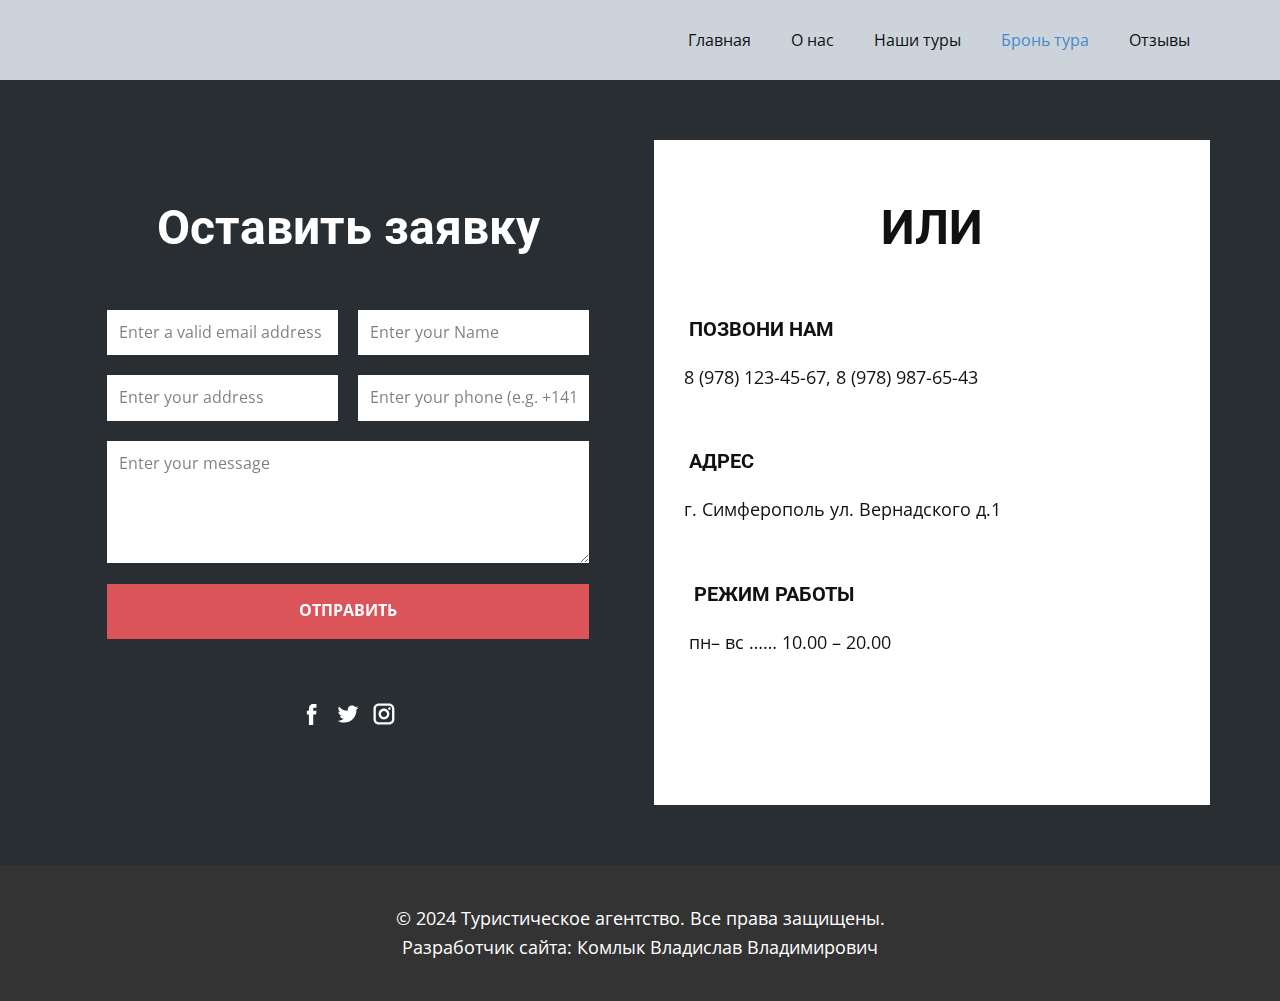
==== Бронь.html @ fac1a06b "Add files via upload" ====
<!DOCTYPE html>
<html style="font-size: 16px;" lang="ru"><head>
    <meta name="viewport" content="width=device-width, initial-scale=1.0">
    <meta charset="utf-8">
    <meta name="keywords" content="Ваши контакты">
    <meta name="description" content="">
    <title>Бронь</title>
    <link rel="stylesheet" href="nicepage.css" media="screen">
<link rel="stylesheet" href="Бронь.css" media="screen">
    <script class="u-script" type="text/javascript" src="jquery.js" defer=""></script>
    <script class="u-script" type="text/javascript" src="nicepage.js" defer=""></script>
    <meta name="generator" content="Nicepage 6.6.3, nicepage.com">
    <meta name="referrer" content="origin">
    <link id="u-theme-google-font" rel="stylesheet" href="https://fonts.googleapis.com/css?family=Roboto:100,100i,300,300i,400,400i,500,500i,700,700i,900,900i|Open+Sans:300,300i,400,400i,500,500i,600,600i,700,700i,800,800i">
    
    
    
    <script type="application/ld+json">{
		"@context": "http://schema.org",
		"@type": "Organization",
		"name": ""
}</script>
    <meta name="theme-color" content="#478ac9">
    <meta property="og:title" content="Бронь">
    <meta property="og:type" content="website">
  <meta data-intl-tel-input-cdn-path="intlTelInput/"></head>
  <body data-path-to-root="./" data-include-products="false" class="u-body u-xl-mode" data-lang="ru"><header class="u-clearfix u-header u-palette-5-light-1 u-header" id="sec-164f"><div class="u-clearfix u-sheet u-sheet-1">
        <nav class="u-menu u-menu-one-level u-offcanvas u-menu-1">
          <div class="menu-collapse" style="font-size: 1rem; letter-spacing: 0px;">
            <a class="u-button-style u-custom-left-right-menu-spacing u-custom-padding-bottom u-custom-top-bottom-menu-spacing u-nav-link u-text-active-palette-1-base u-text-hover-palette-2-base" href="#">
              <svg class="u-svg-link" viewBox="0 0 24 24"><use xmlns:xlink="http://www.w3.org/1999/xlink" xlink:href="#menu-hamburger"></use></svg>
              <svg class="u-svg-content" version="1.1" id="menu-hamburger" viewBox="0 0 16 16" x="0px" y="0px" xmlns:xlink="http://www.w3.org/1999/xlink" xmlns="http://www.w3.org/2000/svg"><g><rect y="1" width="16" height="2"></rect><rect y="7" width="16" height="2"></rect><rect y="13" width="16" height="2"></rect>
</g></svg>
            </a>
          </div>
          <div class="u-custom-menu u-nav-container">
            <ul class="u-nav u-unstyled u-nav-1"><li class="u-nav-item"><a class="u-button-style u-nav-link u-text-active-palette-1-base u-text-hover-palette-2-base" href="Главная.html" style="padding: 10px 20px;">Главная</a>
</li><li class="u-nav-item"><a class="u-button-style u-nav-link u-text-active-palette-1-base u-text-hover-palette-2-base" href="О-нас.html" style="padding: 10px 20px;">О нас</a>
</li><li class="u-nav-item"><a class="u-button-style u-nav-link u-text-active-palette-1-base u-text-hover-palette-2-base" href="Наши-туры.html" style="padding: 10px 20px;">Наши туры</a>
</li><li class="u-nav-item"><a class="u-button-style u-nav-link u-text-active-palette-1-base u-text-hover-palette-2-base" href="Бронь.html" style="padding: 10px 20px;">Бронь тура</a>
</li><li class="u-nav-item"><a class="u-button-style u-nav-link u-text-active-palette-1-base u-text-hover-palette-2-base" href="Отзывы.html" style="padding: 10px 20px;">Отзывы</a>
</li></ul>
          </div>
          <div class="u-custom-menu u-nav-container-collapse">
            <div class="u-black u-container-style u-inner-container-layout u-opacity u-opacity-95 u-sidenav">
              <div class="u-inner-container-layout u-sidenav-overflow">
                <div class="u-menu-close"></div>
                <ul class="u-align-center u-nav u-popupmenu-items u-unstyled u-nav-2"><li class="u-nav-item"><a class="u-button-style u-nav-link" href="Главная.html">Главная</a>
</li><li class="u-nav-item"><a class="u-button-style u-nav-link" href="О-нас.html">О нас</a>
</li><li class="u-nav-item"><a class="u-button-style u-nav-link" href="Наши-туры.html">Наши туры</a>
</li><li class="u-nav-item"><a class="u-button-style u-nav-link" href="Бронь.html">Бронь тура</a>
</li><li class="u-nav-item"><a class="u-button-style u-nav-link" href="Отзывы.html">Отзывы</a>
</li></ul>
              </div>
            </div>
            <div class="u-black u-menu-overlay u-opacity u-opacity-70"></div>
          </div>
        </nav>
      </div></header>
    <section class="u-clearfix u-container-align-center u-palette-1-dark-3 u-section-1" id="carousel_0ff2">
      <div class="u-clearfix u-sheet u-valign-middle u-sheet-1">
        <div class="data-layout-selected u-clearfix u-expanded-width u-gutter-28 u-layout-wrap u-layout-wrap-1">
          <div class="u-layout">
            <div class="u-layout-row">
              <div class="u-align-center u-container-style u-layout-cell u-right-cell u-size-30-lg u-size-30-xl u-size-60-md u-size-60-sm u-size-60-xs u-layout-cell-1" data-animation-name="customAnimationIn" data-animation-duration="1500" data-animation-delay="500">
                <div class="u-container-layout u-container-layout-1">
                  <h2 class="u-text u-text-1">Оставить заявку</h2>
                  <div class="u-form u-form-1">
                    <form action="https://forms.nicepagesrv.com/v2/form/process" class="u-clearfix u-form-spacing-20 u-form-vertical u-inner-form" style="padding: 0px;" source="email" name="form">
                      <div class="u-form-email u-form-group u-form-partition-factor-2 u-form-group-1">
                        <label for="email-b04a" class="u-form-control-hidden u-label">Email</label>
                        <input type="email" placeholder="Enter a valid email address" id="email-b04a" name="email" class="u-border-none u-input u-input-rectangle" required="" wfd-id="id591">
                      </div>
                      <div class="u-form-group u-form-name u-form-partition-factor-2 u-form-group-2">
                        <label for="name-b04a" class="u-form-control-hidden u-label">Name</label>
                        <input type="text" placeholder="Enter your Name" id="name-b04a" name="name" class="u-border-none u-input u-input-rectangle" required="" wfd-id="id592">
                      </div>
                      <div class="u-form-address u-form-group u-form-partition-factor-2 u-form-group-3">
                        <label for="address-920c" class="u-form-control-hidden u-label">Address</label>
                        <input type="text" placeholder="Enter your address" id="address-920c" name="address" class="u-border-none u-input u-input-rectangle" required="" wfd-id="id593">
                      </div>
                      <div class="u-form-group u-form-partition-factor-2 u-form-phone u-form-group-4">
                        <label for="phone-6f45" class="u-form-control-hidden u-label">Phone</label>
                        <input type="tel" pattern="\+?\d{0,2}[\s\(\-]?([0-9]{3})[\s\)\-]?([\s\-]?)([0-9]{3})[\s\-]?([0-9]{2})[\s\-]?([0-9]{2})" placeholder="Enter your phone (e.g. +14155552675)" id="phone-6f45" name="phone" class="u-border-none u-input u-input-rectangle" required="" wfd-id="id594">
                      </div>
                      <div class="u-form-group u-form-message u-form-group-5">
                        <label for="message-b04a" class="u-form-control-hidden u-label">Message</label>
                        <textarea placeholder="Enter your message" rows="4" cols="50" id="message-b04a" name="message" class="u-border-none u-input u-input-rectangle" required=""></textarea>
                      </div>
                      <div class="u-align-left u-form-group u-form-submit u-form-group-6">
                        <a href="#" class="u-border-none u-btn u-btn-submit u-button-style u-palette-2-base u-btn-1">отправить</a>
                        <input type="submit" value="submit" class="u-form-control-hidden" wfd-id="id595">
                      </div>
                      <div class="u-form-send-message u-form-send-success"> Thank you! Your message has been sent. </div>
                      <div class="u-form-send-error u-form-send-message"> Unable to send your message. Please fix errors then try again. </div>
                      <input type="hidden" value="" name="recaptchaResponse" wfd-id="id596">
                      <input type="hidden" name="formServices" value="414745ba-b560-eda9-af13-baa3cd4af1e7">
                    </form>
                  </div>
                  <div class="u-social-icons u-spacing-10 u-social-icons-1">
                    <a class="u-social-url" target="_blank" href=""><span class="u-icon u-icon-circle u-social-facebook u-social-icon u-icon-1"><svg class="u-svg-link" preserveAspectRatio="xMidYMin slice" viewBox="0 0 112.2 112.2" style=""><use xmlns:xlink="http://www.w3.org/1999/xlink" xlink:href="#svg-5f4f"></use></svg><svg x="0px" y="0px" viewBox="0 0 112.2 112.2" enable-background="new 0 0 112.2 112.2" xml:space="preserve" id="svg-5f4f" class="u-svg-content"><path d="M75.5,28.8H65.4c-1.5,0-4,0.9-4,4.3v9.4h13.9l-1.5,15.8H61.4v45.1H42.8V58.3h-8.8V42.4h8.8V32.2 c0-7.4,3.4-18.8,18.8-18.8h13.8v15.4H75.5z"></path></svg></span>
                    </a>
                    <a class="u-social-url" target="_blank" href=""><span class="u-icon u-icon-circle u-social-icon u-social-twitter u-icon-2"><svg class="u-svg-link" preserveAspectRatio="xMidYMin slice" viewBox="0 0 112.2 112.2" style=""><use xmlns:xlink="http://www.w3.org/1999/xlink" xlink:href="#svg-a709"></use></svg><svg x="0px" y="0px" viewBox="0 0 112.2 112.2" enable-background="new 0 0 112.2 112.2" xml:space="preserve" id="svg-a709" class="u-svg-content"><path d="M92.2,38.2c0,0.8,0,1.6,0,2.3c0,24.3-18.6,52.4-52.6,52.4c-10.6,0.1-20.2-2.9-28.5-8.2 c1.4,0.2,2.9,0.2,4.4,0.2c8.7,0,16.7-2.9,23-7.9c-8.1-0.2-14.9-5.5-17.3-12.8c1.1,0.2,2.4,0.2,3.4,0.2c1.6,0,3.3-0.2,4.8-0.7 c-8.4-1.6-14.9-9.2-14.9-18c0-0.2,0-0.2,0-0.2c2.5,1.4,5.4,2.2,8.4,2.3c-5-3.3-8.3-8.9-8.3-15.4c0-3.4,1-6.5,2.5-9.2 c9.1,11.1,22.7,18.5,38,19.2c-0.2-1.4-0.4-2.8-0.4-4.3c0.1-10,8.3-18.2,18.5-18.2c5.4,0,10.1,2.2,13.5,5.7c4.3-0.8,8.1-2.3,11.7-4.5 c-1.4,4.3-4.3,7.9-8.1,10.1c3.7-0.4,7.3-1.4,10.6-2.9C98.9,32.3,95.7,35.5,92.2,38.2z"></path></svg></span>
                    </a>
                    <a class="u-social-url" target="_blank" href=""><span class="u-icon u-icon-circle u-social-icon u-social-instagram u-icon-3"><svg class="u-svg-link" preserveAspectRatio="xMidYMin slice" viewBox="0 0 112.2 112.2" style=""><use xmlns:xlink="http://www.w3.org/1999/xlink" xlink:href="#svg-0b43"></use></svg><svg x="0px" y="0px" viewBox="0 0 112.2 112.2" enable-background="new 0 0 112.2 112.2" xml:space="preserve" id="svg-0b43" class="u-svg-content"><path d="M55.9,32.9c-12.8,0-23.2,10.4-23.2,23.2s10.4,23.2,23.2,23.2s23.2-10.4,23.2-23.2S68.7,32.9,55.9,32.9z M55.9,69.4c-7.4,0-13.3-6-13.3-13.3c-0.1-7.4,6-13.3,13.3-13.3s13.3,6,13.3,13.3C69.3,63.5,63.3,69.4,55.9,69.4z"></path><path d="M79.7,26.8c-3,0-5.4,2.5-5.4,5.4s2.5,5.4,5.4,5.4c3,0,5.4-2.5,5.4-5.4S82.7,26.8,79.7,26.8z"></path><path d="M78.2,11H33.5C21,11,10.8,21.3,10.8,33.7v44.7c0,12.6,10.2,22.8,22.7,22.8h44.7c12.6,0,22.7-10.2,22.7-22.7 V33.7C100.8,21.1,90.6,11,78.2,11z M91,78.4c0,7.1-5.8,12.8-12.8,12.8H33.5c-7.1,0-12.8-5.8-12.8-12.8V33.7 c0-7.1,5.8-12.8,12.8-12.8h44.7c7.1,0,12.8,5.8,12.8,12.8V78.4z"></path></svg></span>
                    </a>
                  </div>
                </div>
              </div>
              <div class="u-align-center u-container-style u-layout-cell u-left-cell u-size-30-lg u-size-30-xl u-size-60-md u-size-60-sm u-size-60-xs u-white u-layout-cell-2" data-animation-name="customAnimationIn" data-animation-duration="1500" data-animation-delay="500">
                <div class="u-container-layout u-container-layout-2">
                  <h2 class="u-text u-text-2">ИЛИ<span style="font-weight: 700;"></span>
                  </h2>
                  <div class="u-expanded-width u-list u-list-1">
                    <div class="u-repeater u-repeater-1">
                      <div class="u-align-left u-container-align-left u-container-style u-list-item u-repeater-item u-shape-rectangle">
                        <div class="u-container-layout u-similar-container u-valign-top u-container-layout-3">
                          <h5 class="u-text u-text-3"><span class="u-file-icon u-icon u-text-palette-2-base"><img src="images/597177-a09f8c59.png" alt=""></span>&nbsp;позвони нам
                          </h5>
                          <p class="u-text u-text-4">8 (978) 123-45-67, 8 (978) 987-65-43</p>
                        </div>
                      </div>
                      <div class="u-align-left u-container-align-left u-container-style u-list-item u-repeater-item u-shape-rectangle">
                        <div class="u-container-layout u-similar-container u-valign-top u-container-layout-4">
                          <h5 class="u-text u-text-5"><span class="u-file-icon u-icon u-text-palette-2-base"><img src="images/3179068-fb3e283b.png" alt=""></span>&nbsp;адрес
                          </h5>
                          <p class="u-text u-text-6"> г. Симферополь ул. Вернадского д.1</p>
                        </div>
                      </div>
                      <div class="u-align-left u-container-align-left u-container-style u-list-item u-repeater-item u-shape-rectangle">
                        <div class="u-container-layout u-similar-container u-valign-top u-container-layout-5">
                          <h5 class="u-text u-text-7"><span class="u-file-icon u-icon u-text-palette-2-base"><img src="images/8682281-31247bb8.png" alt=""></span>&nbsp; Режим работы
                          </h5>
                          <p class="u-text u-text-8">&nbsp;пн– вс …… 10.00 – 20.00</p>
                        </div>
                      </div>
                    </div>
                  </div>
                </div>
              </div>
            </div>
          </div>
        </div>
      </div>
    </section>
    
    
    
    <footer class="u-align-center u-clearfix u-footer u-grey-80 u-footer" id="sec-4f7c"><div class="u-clearfix u-sheet u-valign-middle u-sheet-1">
        <p class="u-text u-text-1">© 2024 Туристическое агентство. Все права защищены.<br> Разработчик сайта: Комлык Владислав Владимирович<br>
        </p>
      </div></footer>

  
</body></html>
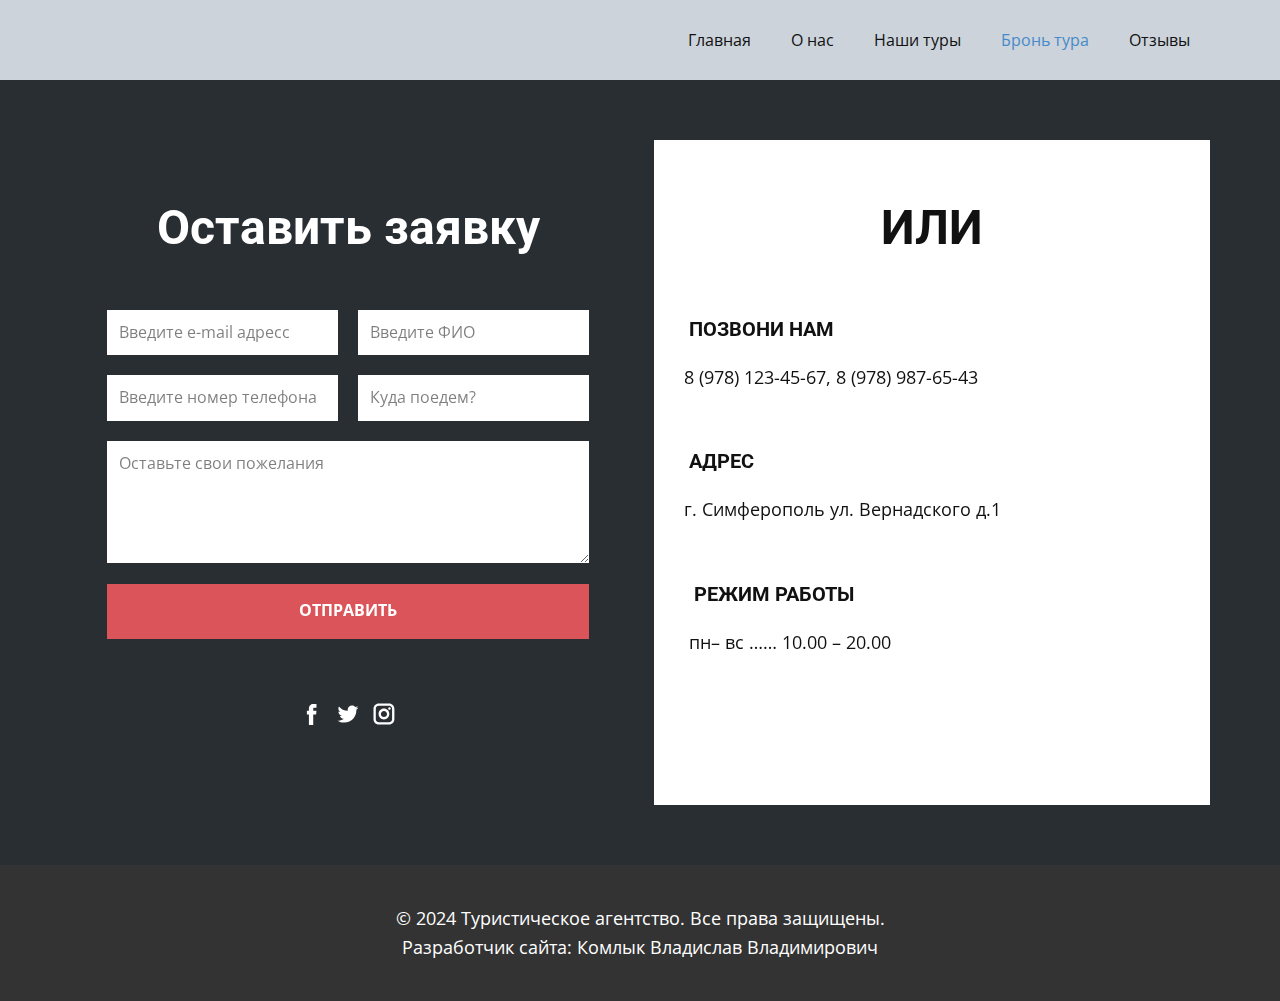
==== commit 070c92d3: "Бронь.html" ====
--- a/Бронь.html
+++ b/Бронь.html
@@ -69,29 +69,29 @@
                     <form action="https://forms.nicepagesrv.com/v2/form/process" class="u-clearfix u-form-spacing-20 u-form-vertical u-inner-form" style="padding: 0px;" source="email" name="form">
                       <div class="u-form-email u-form-group u-form-partition-factor-2 u-form-group-1">
                         <label for="email-b04a" class="u-form-control-hidden u-label">Email</label>
-                        <input type="email" placeholder="Enter a valid email address" id="email-b04a" name="email" class="u-border-none u-input u-input-rectangle" required="" wfd-id="id591">
+                        <input type="email" placeholder="Введите e-mail адресс" id="email-b04a" name="email" class="u-border-none u-input u-input-rectangle" required="" wfd-id="id591">
                       </div>
                       <div class="u-form-group u-form-name u-form-partition-factor-2 u-form-group-2">
                         <label for="name-b04a" class="u-form-control-hidden u-label">Name</label>
-                        <input type="text" placeholder="Enter your Name" id="name-b04a" name="name" class="u-border-none u-input u-input-rectangle" required="" wfd-id="id592">
+                        <input type="text" placeholder="Введите ФИО" id="name-b04a" name="name" class="u-border-none u-input u-input-rectangle" required="" wfd-id="id592">
                       </div>
                       <div class="u-form-address u-form-group u-form-partition-factor-2 u-form-group-3">
                         <label for="address-920c" class="u-form-control-hidden u-label">Address</label>
-                        <input type="text" placeholder="Enter your address" id="address-920c" name="address" class="u-border-none u-input u-input-rectangle" required="" wfd-id="id593">
+                        <input type="tel" pattern="\+?\d{0,2}[\s\(\-]?([0-9]{3})[\s\)\-]?([\s\-]?)([0-9]{3})[\s\-]?([0-9]{2})[\s\-]?([0-9]{2})" placeholder="Введите номер телефона" id="phone-6f45" name="phone" class="u-border-none u-input u-input-rectangle" required="" wfd-id="id594">
                       </div>
                       <div class="u-form-group u-form-partition-factor-2 u-form-phone u-form-group-4">
                         <label for="phone-6f45" class="u-form-control-hidden u-label">Phone</label>
-                        <input type="tel" pattern="\+?\d{0,2}[\s\(\-]?([0-9]{3})[\s\)\-]?([\s\-]?)([0-9]{3})[\s\-]?([0-9]{2})[\s\-]?([0-9]{2})" placeholder="Enter your phone (e.g. +14155552675)" id="phone-6f45" name="phone" class="u-border-none u-input u-input-rectangle" required="" wfd-id="id594">
+                        <input type="text" placeholder="Куда поедем?" id="address-920c" name="address" class="u-border-none u-input u-input-rectangle" required="" wfd-id="id593">
                       </div>
                       <div class="u-form-group u-form-message u-form-group-5">
                         <label for="message-b04a" class="u-form-control-hidden u-label">Message</label>
-                        <textarea placeholder="Enter your message" rows="4" cols="50" id="message-b04a" name="message" class="u-border-none u-input u-input-rectangle" required=""></textarea>
+                        <textarea placeholder="Оставьте свои пожелания" rows="4" cols="50" id="message-b04a" name="message" class="u-border-none u-input u-input-rectangle" required=""></textarea>
                       </div>
                       <div class="u-align-left u-form-group u-form-submit u-form-group-6">
                         <a href="#" class="u-border-none u-btn u-btn-submit u-button-style u-palette-2-base u-btn-1">отправить</a>
                         <input type="submit" value="submit" class="u-form-control-hidden" wfd-id="id595">
                       </div>
-                      <div class="u-form-send-message u-form-send-success"> Thank you! Your message has been sent. </div>
+                      <div class="u-form-send-message u-form-send-success"> Спасибо, что обратильсь к нам! Скоро Вам перезвонят для уточнения информации. </div>
                       <div class="u-form-send-error u-form-send-message"> Unable to send your message. Please fix errors then try again. </div>
                       <input type="hidden" value="" name="recaptchaResponse" wfd-id="id596">
                       <input type="hidden" name="formServices" value="414745ba-b560-eda9-af13-baa3cd4af1e7">
@@ -152,4 +152,4 @@
       </div></footer>
 
   
-</body></html>+</body></html>
